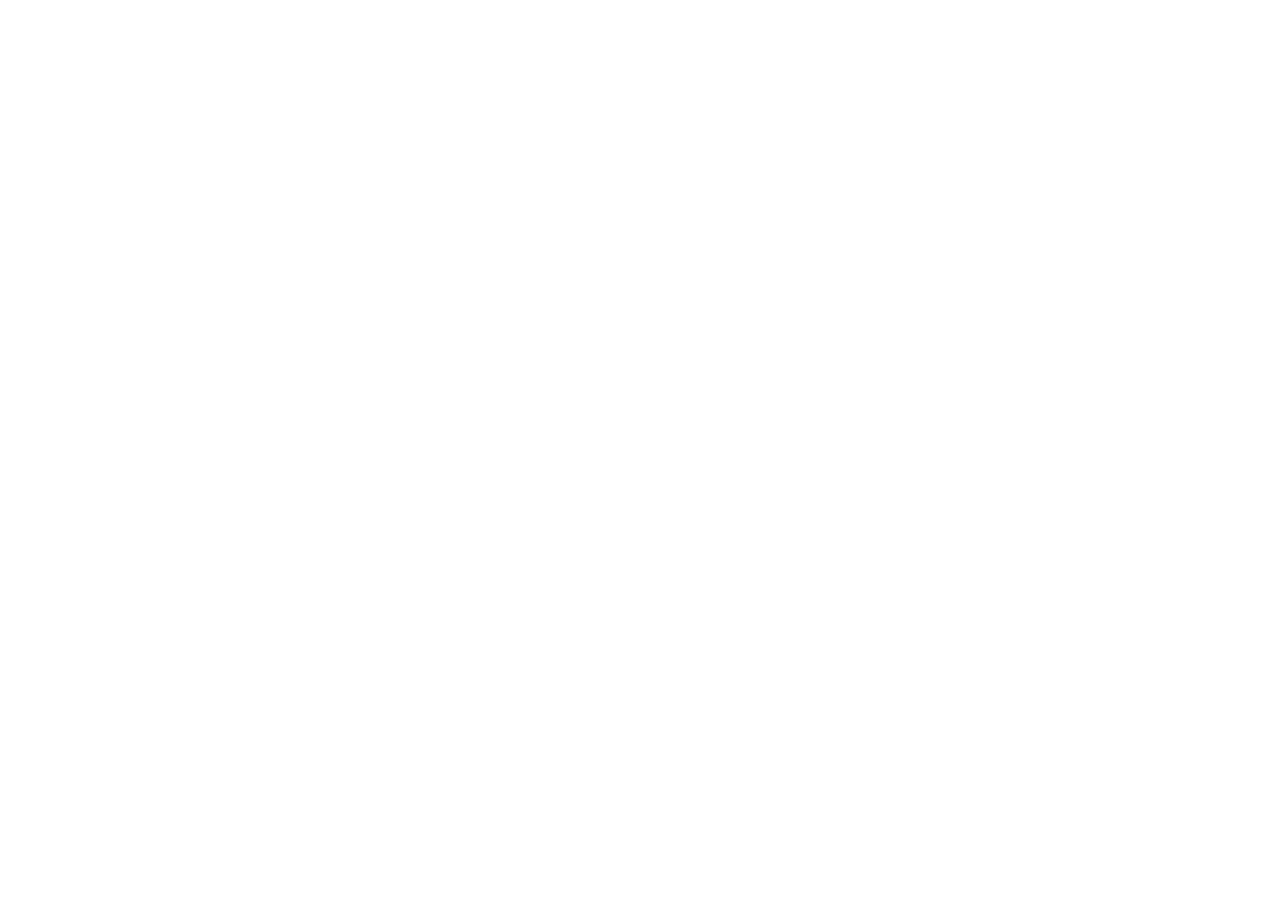
==== FrontEndStore_inicio/index.html @ 153fbe3b "Normalize, Variables globales" ====
<!DOCTYPE html>
<html lang="en">
<head>
	<meta charset="UTF-8">
	<meta name="viewport" content="width=device-width, initial-scale=1.0">
	<title>Document</title>
	<link rel="stylesheet" type="text/css" href="css/normalize.css">
	<link href="https://fonts.googleapis.com/css2?family=Nunito:wght@200&display=swap" rel="stylesheet"> 
	<link rel="stylesheet" type="text/css" href="css/style.css">
	<link rel="preconnect" href="https://fonts.googleapis.com">
	
</head>
<body>
	
</body>
</html>
---- FrontEndStore_inicio/css/style.css ----
:root {
	--primario: #9C27B0;
	--primario: #89119D;
	--primario: #FFCE00;
	--primario: rgb(233,287,2)
	--blanco:  #fff;
	--negro: #000;
	--fuentePrincipal: font-family: 'Nunito', sans-serif;
}
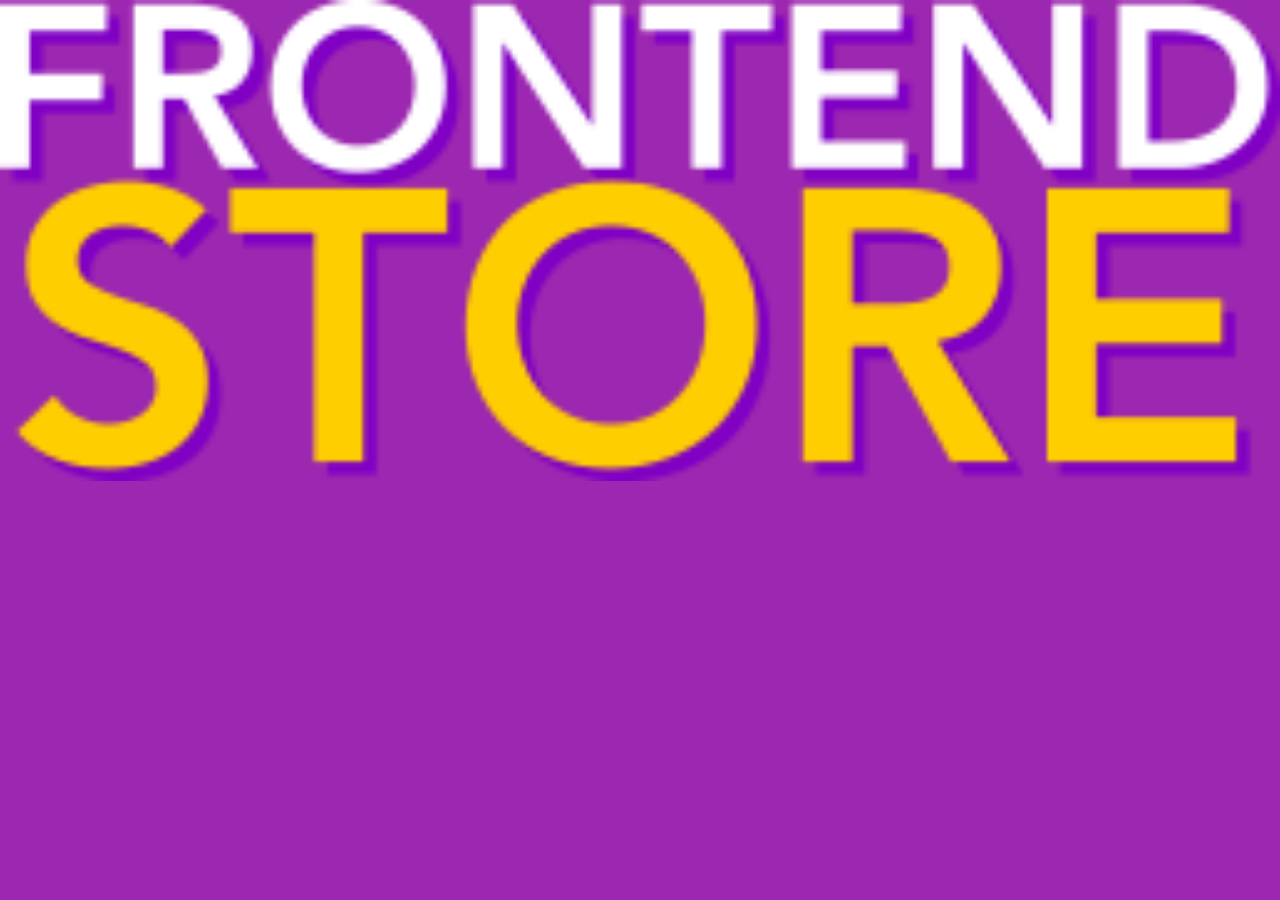
==== commit a4a01511: "Css global added" ====
--- a/FrontEndStore_inicio/index.html
+++ b/FrontEndStore_inicio/index.html
@@ -11,6 +11,15 @@
 	
 </head>
 <body>
-	
+	<header>
+		<a href="index.html">
+			<img src="img/logo.png" alt="Logotipo">
+		</a>
+	</header>
+
+	<nav>
+		<a href=""></a>
+		<a href=""></a>
+	</nav>
 </body>
 </html>--- a/FrontEndStore_inicio/css/style.css
+++ b/FrontEndStore_inicio/css/style.css
@@ -1,10 +1,53 @@
 :root {
 	--primario: #9C27B0;
-	--primario: #89119D;
-	--primario: #FFCE00;
-	--primario: rgb(233,287,2)
+	--primarioOscuro: #89119D;
+	--secundario: #FFCE00;
+	--secundarioOscuro: rgb(233,287,2)
 	--blanco:  #fff;
 	--negro: #000;
 	--fuentePrincipal: font-family: 'Nunito', sans-serif;
 }
 
+html {
+  box-sizing: border-box;
+  font-size: 62.5%;
+}
+*, *:before, *:after {
+  box-sizing: inherit;
+}
+
+body{
+	background-color: var(--primario);
+	font-size: 1.6rem;
+	line-height: 1.5;
+}
+p {
+	font-size: 1.8rem;
+	font-family: Arial , Helvetica, sans-serif;
+	color: var(--blanco);
+}
+
+a{
+	text-decoration: none;
+}
+
+img{
+	width: 100%;
+}
+
+.contenedor{
+	max-width: 120rem;
+	margin: 0 auto;
+}
+
+h1,h2,h3{
+	text-align: center;
+	color: var(--secundario);
+	font-family: var(--fuentePrincipal);
+}
+
+h1{font-size: 4rem;}
+h2{font-size: 3.2rem;}
+h3{font-size: 2.4rem;}
+
+
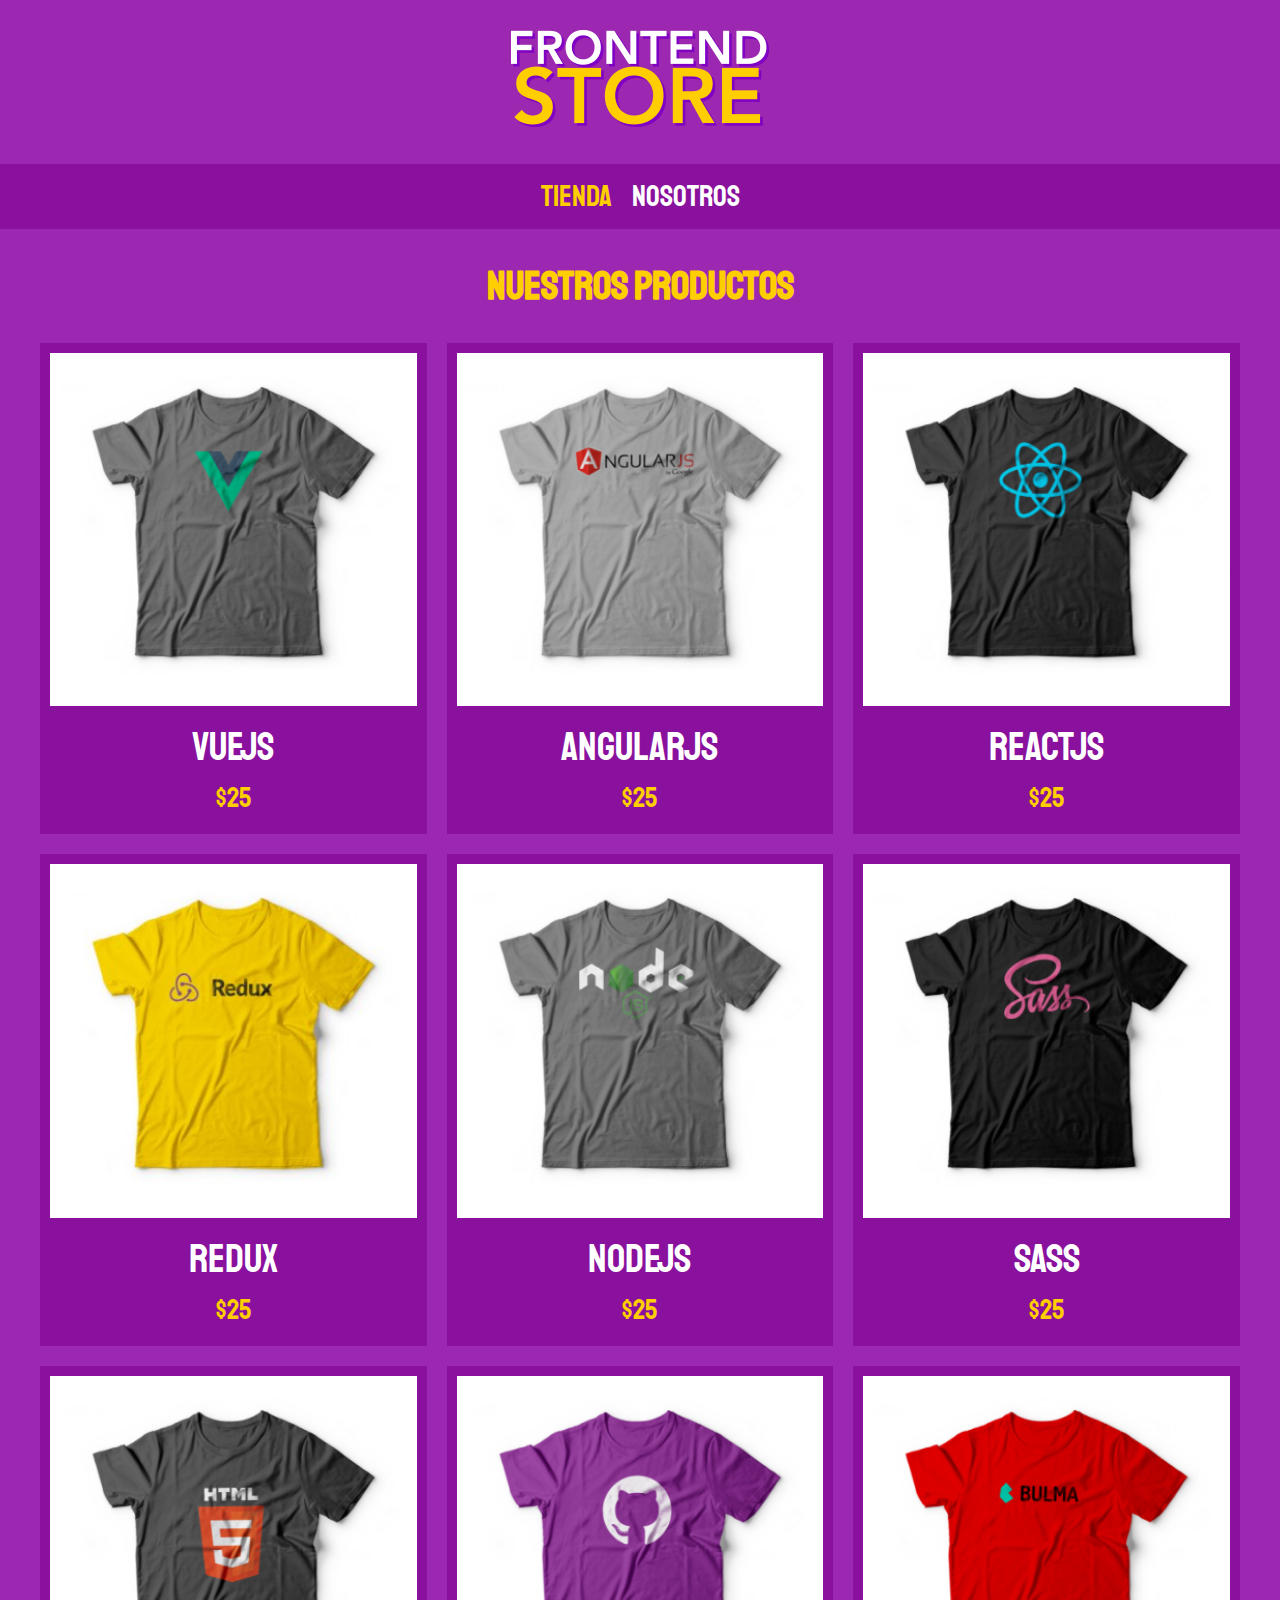
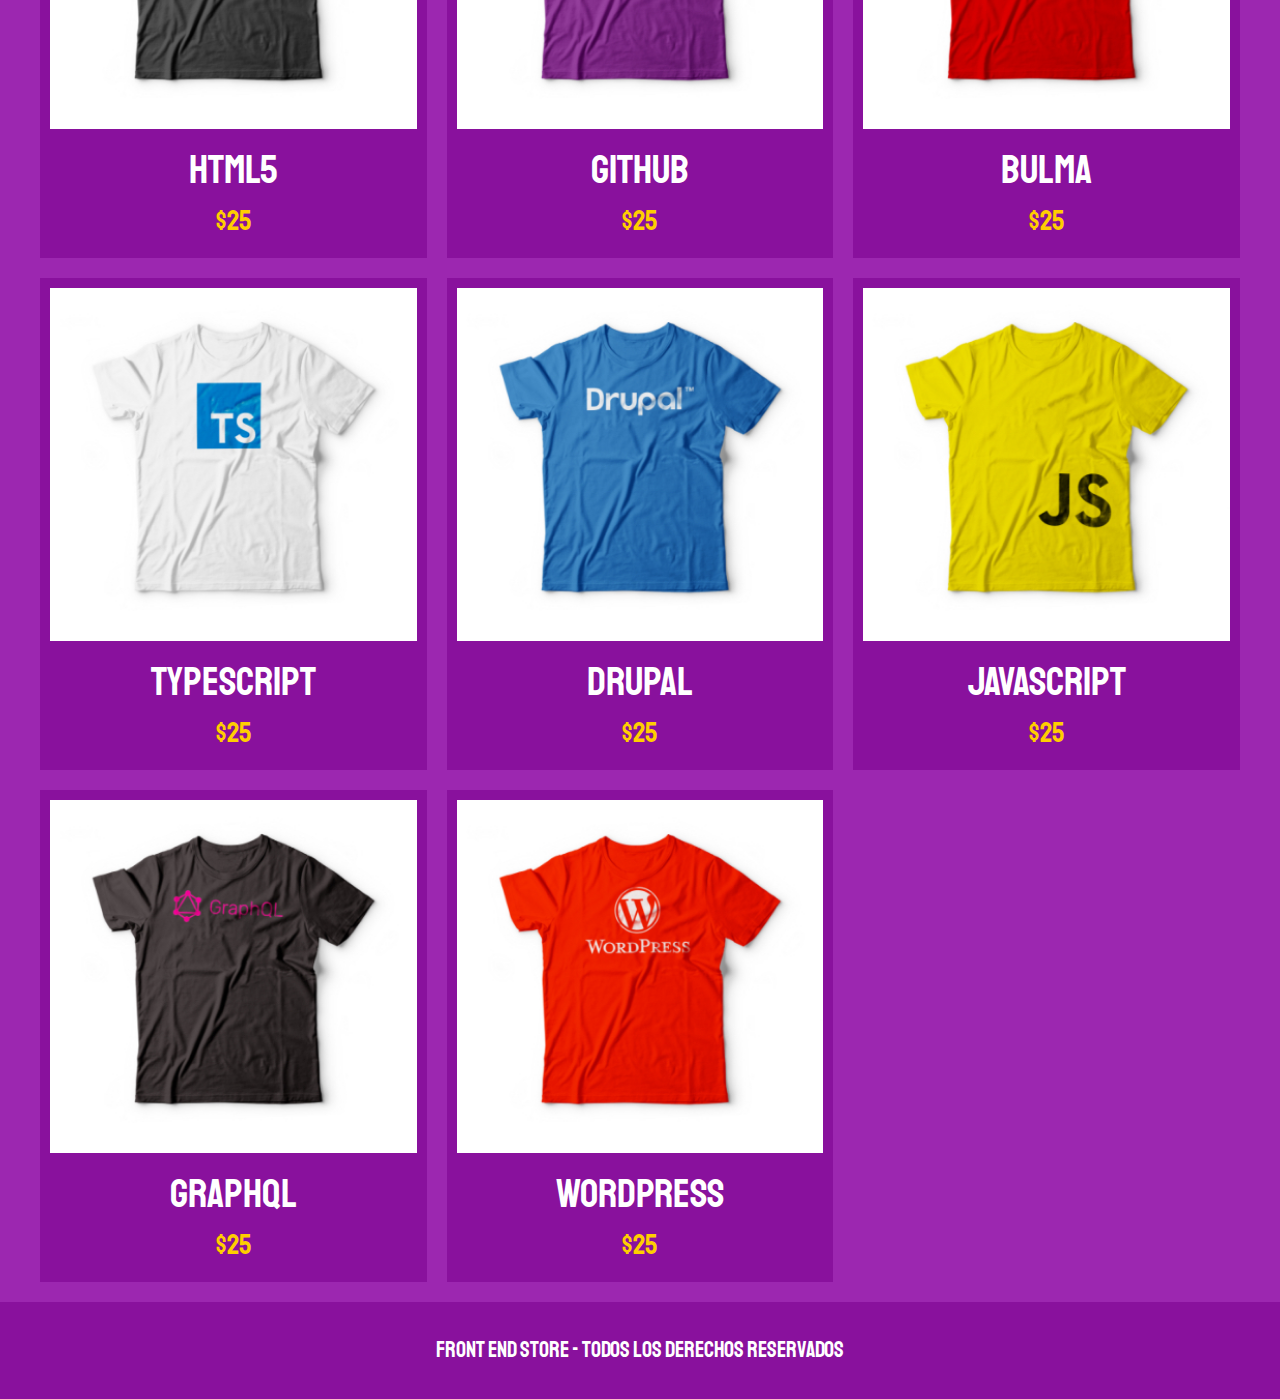
==== commit 4d8814b1: "Front end store Added." ====
--- a/FrontEndStore_inicio/index.html
+++ b/FrontEndStore_inicio/index.html
@@ -5,21 +5,158 @@
 	<meta name="viewport" content="width=device-width, initial-scale=1.0">
 	<title>Document</title>
 	<link rel="stylesheet" type="text/css" href="css/normalize.css">
-	<link href="https://fonts.googleapis.com/css2?family=Nunito:wght@200&display=swap" rel="stylesheet"> 
+	<link href="https://fonts.googleapis.com/css2?family=Staatliches&display=swap" rel="stylesheet">
 	<link rel="stylesheet" type="text/css" href="css/style.css">
 	<link rel="preconnect" href="https://fonts.googleapis.com">
 	
 </head>
 <body>
-	<header>
+	<header class="header">
 		<a href="index.html">
-			<img src="img/logo.png" alt="Logotipo">
+			<img class="header__logo" src="img/logo.png" alt="Logotipo">
 		</a>
 	</header>
 
-	<nav>
-		<a href=""></a>
-		<a href=""></a>
+	<nav class="navegacion">
+		<a class="navegacion__enlace navegacion__enlace--activo" href="index.html">Tienda</a>
+		<a class="navegacion__enlace" href="Nosotros.html">Nosotros</a>
 	</nav>
+
+	<main class="contenedor">
+		<h1>Nuestros Productos</h1>
+		<div class="grid">
+			<div class="producto">
+				<a href="Producto.html">
+					<img class="producto__imagen" src="img/1.jpg" alt="imagen camisa">
+					<div class="producto__informacion">
+						<p class="producto__nombre">VueJs</p>
+						<p class="producto__precio">$25</p>
+					</div>
+				</a>
+			</div> <!--.producto-->
+			<div class="producto">
+				<a href="Producto.html">
+					<img class="producto__imagen" src="img/2.jpg" alt="imagen camisa">
+					<div class="producto__informacion">
+						<p class="producto__nombre">AngularJs</p>
+						<p class="producto__precio">$25</p>
+					</div>
+				</a>
+			</div> <!--.producto-->
+			<div class="producto">
+				<a href="Producto.html">
+					<img class="producto__imagen" src="img/3.jpg" alt="imagen camisa">
+					<div class="producto__informacion">
+						<p class="producto__nombre">ReactJs</p>
+						<p class="producto__precio">$25</p>
+					</div>
+				</a>
+			</div> <!--.producto-->
+			<div class="producto">
+				<a href="Producto.html">
+					<img class="producto__imagen" src="img/4.jpg" alt="imagen camisa">
+					<div class="producto__informacion">
+						<p class="producto__nombre">Redux</p>
+						<p class="producto__precio">$25</p>
+					</div>
+				</a>
+			</div> <!--.producto-->
+			<div class="producto">
+				<a href="Producto.html">
+					<img class="producto__imagen" src="img/5.jpg" alt="imagen camisa">
+					<div class="producto__informacion">
+						<p class="producto__nombre">NodeJs</p>
+						<p class="producto__precio">$25</p>
+					</div>
+				</a>
+			</div> <!--.producto-->
+			<div class="producto">
+				<a href="Producto.html">
+					<img class="producto__imagen" src="img/6.jpg" alt="imagen camisa">
+					<div class="producto__informacion">
+						<p class="producto__nombre">SASS</p>
+						<p class="producto__precio">$25</p>
+					</div>
+				</a>
+			</div> <!--.producto-->
+			<div class="producto">
+				<a href="Producto.html">
+					<img class="producto__imagen" src="img/7.jpg" alt="imagen camisa">
+					<div class="producto__informacion">
+						<p class="producto__nombre">HTML5</p>
+						<p class="producto__precio">$25</p>
+					</div>
+				</a>
+			</div> <!--.producto-->
+			<div class="producto">
+				<a href="Producto.html">
+					<img class="producto__imagen" src="img/8.jpg" alt="imagen camisa">
+					<div class="producto__informacion">
+						<p class="producto__nombre">GitHub</p>
+						<p class="producto__precio">$25</p>
+					</div>
+				</a>
+			</div> <!--.producto-->
+			<div class="producto">
+				<a href="Producto.html">
+					<img class="producto__imagen" src="img/9.jpg" alt="imagen camisa">
+					<div class="producto__informacion">
+						<p class="producto__nombre">Bulma</p>
+						<p class="producto__precio">$25</p>
+					</div>
+				</a>
+			</div> <!--.producto-->
+			<div class="producto">
+				<a href="Producto.html">
+					<img class="producto__imagen" src="img/10.jpg" alt="imagen camisa">
+					<div class="producto__informacion">
+						<p class="producto__nombre">TypeScript</p>
+						<p class="producto__precio">$25</p>
+					</div>
+				</a>
+			</div> <!--.producto-->
+			<div class="producto">
+				<a href="Producto.html">
+					<img class="producto__imagen" src="img/11.jpg" alt="imagen camisa">
+					<div class="producto__informacion">
+						<p class="producto__nombre">Drupal</p>
+						<p class="producto__precio">$25</p>
+					</div>
+				</a>
+			</div> <!--.producto-->
+			<div class="producto">
+				<a href="Producto.html">
+					<img class="producto__imagen" src="img/12.jpg" alt="imagen camisa">
+					<div class="producto__informacion">
+						<p class="producto__nombre">JavaScript</p>
+						<p class="producto__precio">$25</p>
+					</div>
+				</a>
+			</div> <!--.producto-->
+			<div class="producto">
+				<a href="Producto.html">
+					<img class="producto__imagen" src="img/13.jpg" alt="imagen camisa">
+					<div class="producto__informacion">
+						<p class="producto__nombre">GraphQL</p>
+						<p class="producto__precio">$25</p>
+					</div>
+				</a>
+			</div> <!--.producto-->
+			<div class="producto">
+				<a href="Producto.html">
+					<img class="producto__imagen" src="img/14.jpg" alt="imagen camisa">
+					<div class="producto__informacion">
+						<p class="producto__nombre">WordPress</p>
+						<p class="producto__precio">$25</p>
+					</div>
+				</a>
+			</div> <!--.producto-->
+
+		</div><!--.Grid-->
+	</main>
+
+	<footer class="footer">
+		<p class="footer__texto">Front End Store - Todos los derechos reservados</p>
+	</footer>
 </body>
 </html>--- a/FrontEndStore_inicio/css/style.css
+++ b/FrontEndStore_inicio/css/style.css
@@ -2,10 +2,11 @@
 	--primario: #9C27B0;
 	--primarioOscuro: #89119D;
 	--secundario: #FFCE00;
-	--secundarioOscuro: rgb(233,287,2)
-	--blanco:  #fff;
+	--secundarioOscuro: rgb(233,287,2);
+	--blanco: #fff;
 	--negro: #000;
-	--fuentePrincipal: font-family: 'Nunito', sans-serif;
+	
+	--fuentePrincipal: 'Staatliches', cursive;
 }
 
 html {
@@ -16,7 +17,7 @@
   box-sizing: inherit;
 }
 
-body{
+body {
 	background-color: var(--primario);
 	font-size: 1.6rem;
 	line-height: 1.5;
@@ -27,20 +28,20 @@
 	color: var(--blanco);
 }
 
-a{
+a {
 	text-decoration: none;
 }
 
-img{
+img {
 	width: 100%;
 }
 
-.contenedor{
+.contenedor {
 	max-width: 120rem;
 	margin: 0 auto;
 }
 
-h1,h2,h3{
+h1,h2,h3 {
 	text-align: center;
 	color: var(--secundario);
 	font-family: var(--fuentePrincipal);
@@ -50,4 +51,90 @@
 h2{font-size: 3.2rem;}
 h3{font-size: 2.4rem;}
 
+/** Header **/
 
+.header {
+	display: flex;
+	justify-content: center;
+}
+
+.header__logo {
+	margin: 3rem 0;
+}
+
+.navegacion {
+	background-color: var(--primarioOscuro);
+	padding: 1rem;
+	display: flex;
+	justify-content: center;
+	gap: 2rem; 
+}
+
+.navegacion__enlace {
+	font-family: var(--fuentePrincipal);
+	color: var(--blanco);
+	font-size: 3rem;
+}
+
+.navegacion__enlace--activo,
+.navegacion__enlace:hover {
+	color: var(--secundario);
+}
+
+/**Footer**/
+.footer {
+	background-color: var(--primarioOscuro);
+	padding: 1rem;
+	margin-top: 2rem;
+}
+
+.footer__texto {
+	font-family: var(--fuentePrincipal);
+	text-align: center;
+	font-size: 2.2rem;
+}
+
+
+/** Grid **/
+.grid{
+	display: grid;
+	grid-template-columns: repeat(2, 1fr);
+	gap: 2rem;
+
+}
+@media(min-width: 768px){
+	.grid{
+		grid-template-columns: repeat(3, 1fr);
+	}
+}
+
+/** Productos **/ 
+.producto{
+	background-color: var(--primarioOscuro);
+	padding: 1rem;
+}
+
+.producto__imagen{
+	width: 100%; /*Imagen responsiva*/
+}
+
+.producto__informacion{
+
+}
+
+.producto__nombre{
+	font-size: 4rem;
+}
+
+.producto__precio{
+	font-size: 2.8rem;
+	color: var(--secundario);
+}
+
+.producto__nombre,
+.producto__precio{
+	font-family: var(--fuentePrincipal);
+	margin: 1rem 0;
+	text-align: center;
+	line-height: 1.2;
+}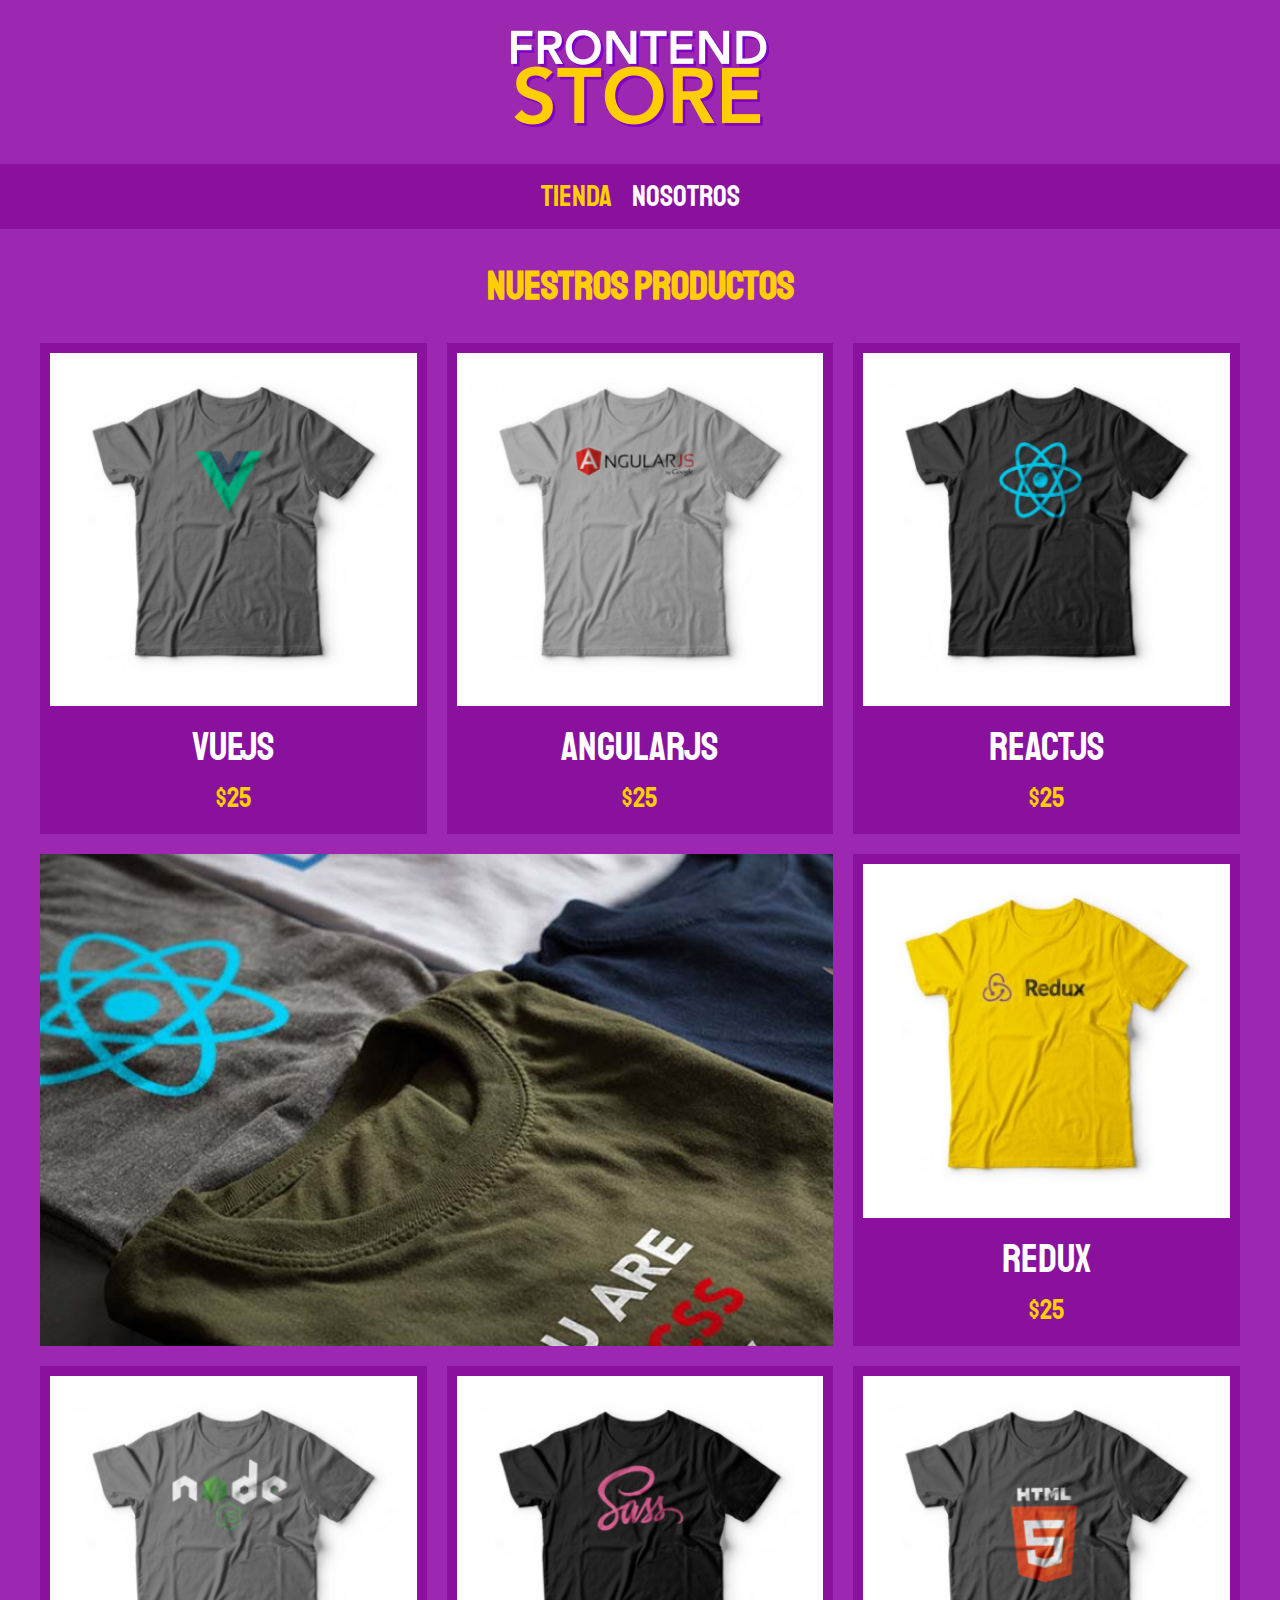
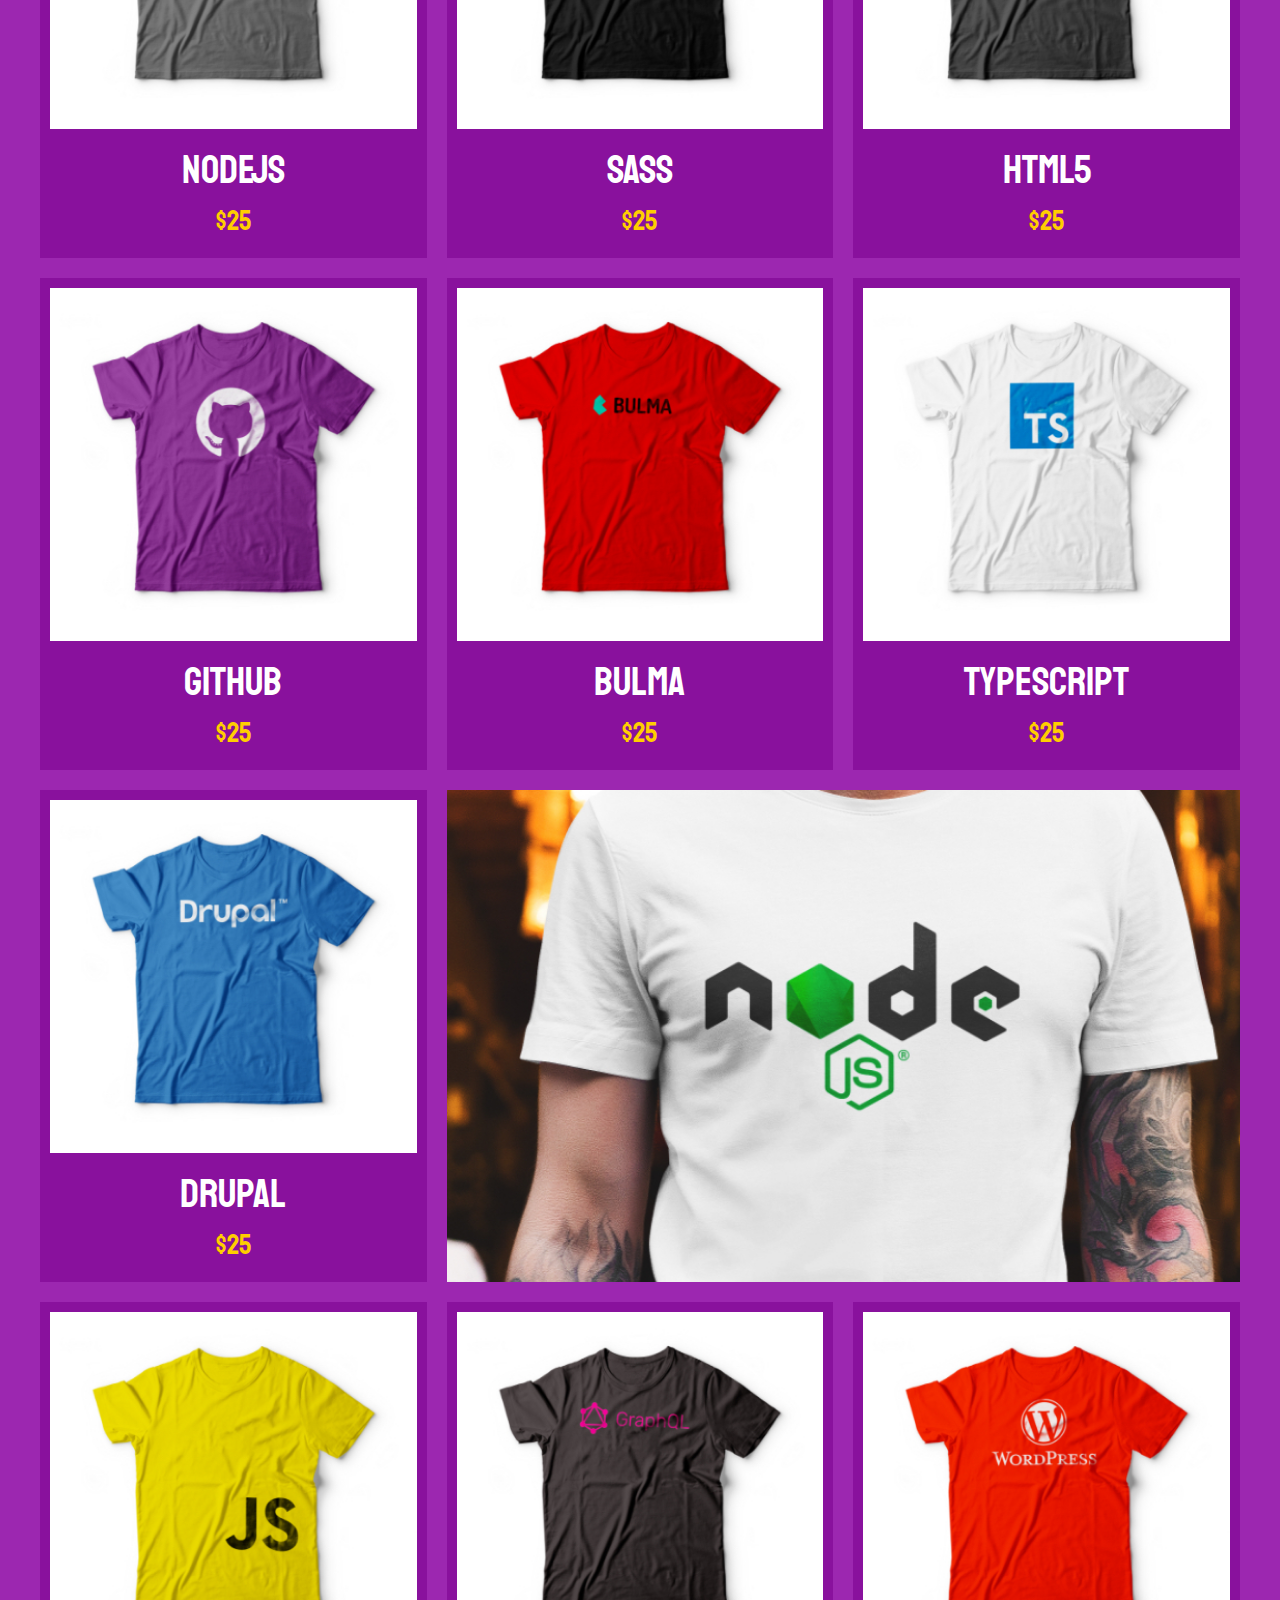
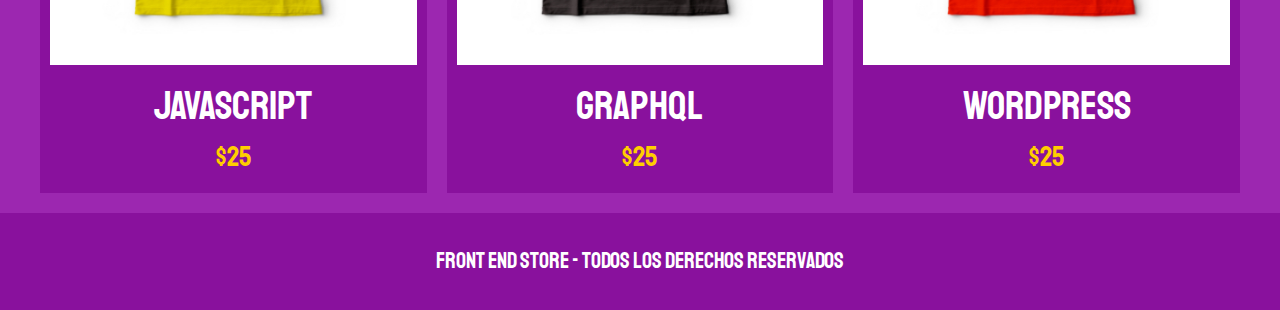
==== commit 9acc98e9: "Finished" ====
--- a/FrontEndStore_inicio/index.html
+++ b/FrontEndStore_inicio/index.html
@@ -151,6 +151,12 @@
 					</div>
 				</a>
 			</div> <!--.producto-->
+			<div class="grafico grafico--camisas">
+				
+			</div>
+			<div class="grafico grafico--node">
+				
+			</div>
 
 		</div><!--.Grid-->
 	</main>
--- a/FrontEndStore_inicio/css/style.css
+++ b/FrontEndStore_inicio/css/style.css
@@ -2,7 +2,7 @@
 	--primario: #9C27B0;
 	--primarioOscuro: #89119D;
 	--secundario: #FFCE00;
-	--secundarioOscuro: rgb(233,287,2);
+	--secundarioOscuro: rgb(233,187,2);
 	--blanco: #fff;
 	--negro: #000;
 	
@@ -32,7 +32,7 @@
 	text-decoration: none;
 }
 
-img {
+img{
 	width: 100%;
 }
 
@@ -96,45 +96,145 @@
 
 
 /** Grid **/
-.grid{
+.grid {
 	display: grid;
 	grid-template-columns: repeat(2, 1fr);
 	gap: 2rem;
 
 }
-@media(min-width: 768px){
-	.grid{
+@media(min-width: 768px) {
+	.grid {
 		grid-template-columns: repeat(3, 1fr);
 	}
 }
 
 /** Productos **/ 
-.producto{
+.producto {
 	background-color: var(--primarioOscuro);
 	padding: 1rem;
 }
 
-.producto__imagen{
-	width: 100%; /*Imagen responsiva*/
-}
-
-.producto__informacion{
-
-}
-
-.producto__nombre{
+
+
+.producto__nombre {
 	font-size: 4rem;
 }
 
-.producto__precio{
+.producto__precio {
 	font-size: 2.8rem;
 	color: var(--secundario);
 }
 
 .producto__nombre,
-.producto__precio{
+.producto__precio {
 	font-family: var(--fuentePrincipal);
 	margin: 1rem 0;
 	text-align: center;
 	line-height: 1.2;
-}+}
+
+/** graficos¨**/
+
+.grafico{
+	min-height: 30rem;
+	background-repeat: no-repeat;
+	background-size: cover;
+	grid-column: 1/3;
+}
+.grafico--camisas{
+	grid-row: 2/3;
+	background-image: url(../img/grafico1.jpg);
+}
+.grafico--node{
+	background-image: url(../img/grafico2.jpg);
+	grid-row: 8/9;
+}
+@media(min-width: 768px){
+	.grafico--node {
+		grid-row: 5/6;
+		grid-column: 2/4;
+	}
+}
+
+/** Nosotros **/
+.nosotros{
+	display: grid;
+	grid-template-rows: repeat(2, auto);
+}
+@media(min-width: 768px){
+	.nosotros{
+		grid-template-columns: repeat(2, 1fr);
+		column-gap: 2rem;
+	}
+}
+.nosotros__imagen{
+	grid-row: 1/2;
+}
+@media(min-width: 768px ){
+	.nosotros__imagen{
+		grid-column: 2/3;
+	}
+}
+
+/** Bloques **/
+.bloques{
+	display: grid;
+	grid-template-columns: repeat(2, 1fr);
+	gap: 2rem;
+}
+@media(min-width: 768px ){
+	.bloques{
+		display: grid;
+		grid-template-columns: repeat(4, 1fr);
+	}
+}
+.bloque{
+	text-align: center;
+}
+.bloque__imagen{
+	width: 100%;
+	margin-bottom: -2.5rem;
+}
+.bloque_titulo{
+	margin: 0;
+}
+
+/** Producto **/
+
+@media(min-width: 768px){
+	.camisa{
+		display: grid;
+		grid-template-columns: repeat(2, 1fr);
+		column-gap: 2rem;
+	}
+}
+
+.formulario{
+	display: grid;
+	grid-template-columns: repeat(2, 1fr);
+	gap: 2rem;
+}
+.formulario__campo{
+	border: 1rem solid var(--primarioOscuro);
+	background-color: var(--primario);
+	color: var(--blanco);
+	font-size: 2rem;
+	font-size: Arial , Helvetica, sans-serif;
+	padding: 1rem;
+}
+.formulario__submit{
+	background-color: var(--secundario);
+	border: none;
+	font-size: 2rem;
+	font-family: var(--fuentePrincipal);
+	padding: 2rem;
+	transition: background-color .5s ease;
+	transition: font-size .5s ease;
+	grid-column: 1/3;
+}
+.formulario__submit:hover{
+	font-size: 2.2rem;
+	cursor: pointer;
+	background-color: var(--secundarioOscuro);
+}
+
